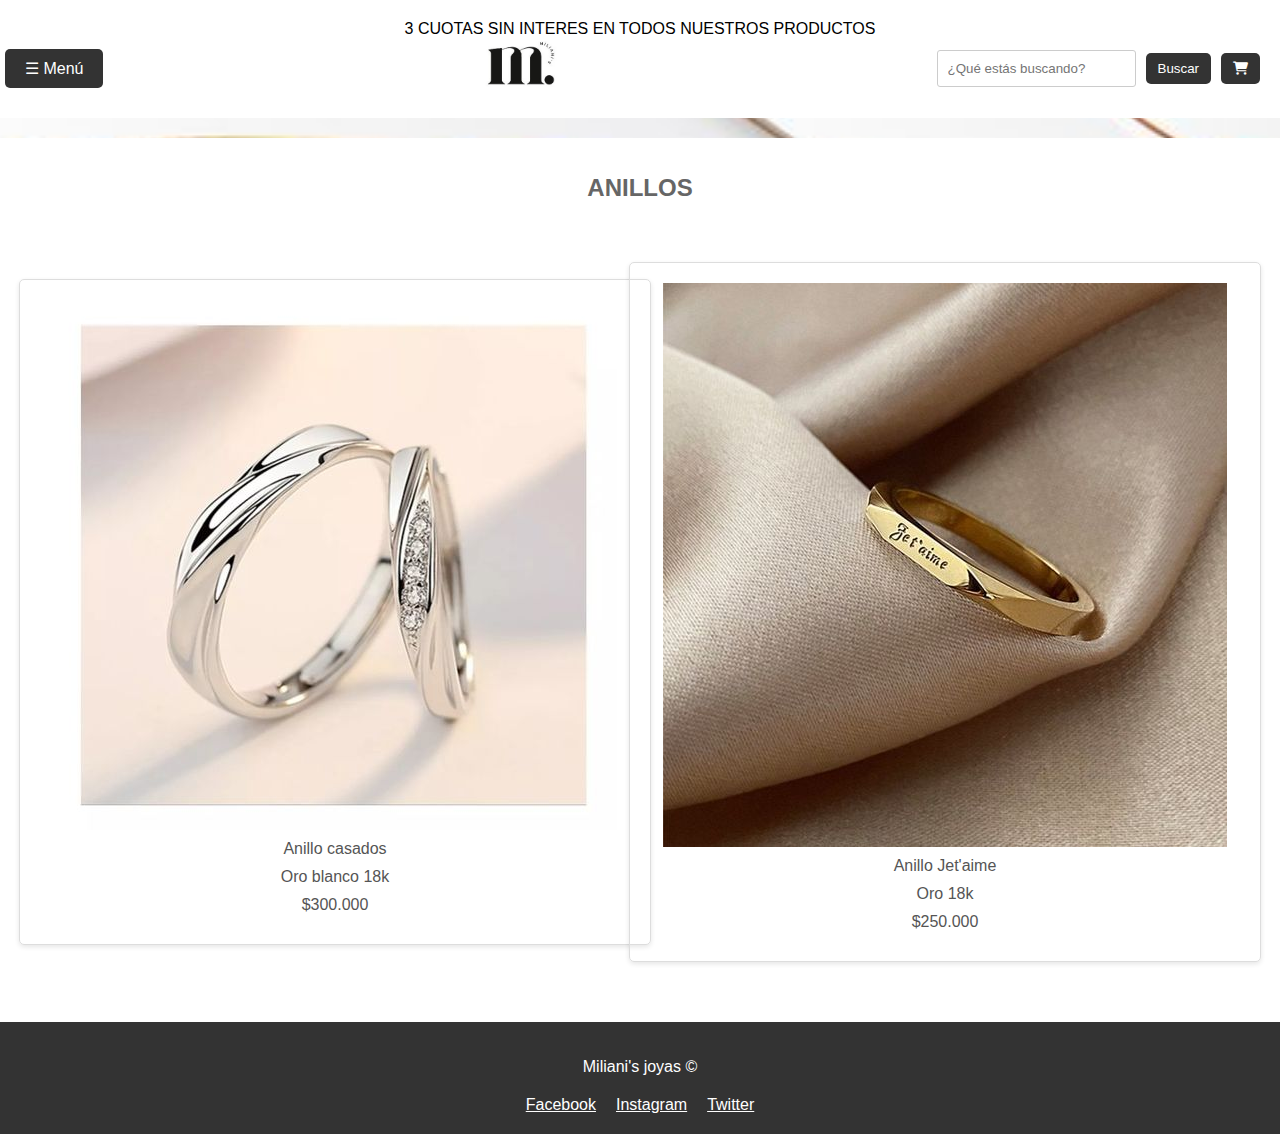
==== pages/anillos.html @ 8ff56657 "primera actualizacion" ====
<!DOCTYPE html>
<html lang="en">
<head>
    <meta charset="UTF-8">
    <meta name="viewport" content="width=device-width, initial-scale=1.0">
    <title>Miliani's</title>
    <link rel="stylesheet" href="../styles/style.css">
    <link rel="stylesheet" href="https://cdnjs.cloudflare.com/ajax/libs/font-awesome/6.0.0-beta3/css/all.min.css">
</head>
<body>
    <header>
        <p1>3 CUOTAS SIN INTERES EN TODOS NUESTROS PRODUCTOS</p1>
            <div class="container">
                <nav>
                    <div class="dropdown">
                        <button class="dropbtn">☰ Menú</button>
                        <div class="dropdown-content">
                            <a href="#">Inicio</a>
                            <div class="submenu-container">
                                <a href="#">Prendas</a>
                                <div class="submenu">
                                    <a href="#">Collares</a>
                                    <a href="#">Anillos</a>
                                    <a href="#">Aros</a>
                                </div>
                            </div>
                            <a href="#">Sobre nosotros</a>
                            <a href="#">Contacto</a>
                        </div>
                    </div>
                    <a href="index.html" class="logo-container">
                        <img src="../assets/logo_2.jpg".jpg" alt="Joyeria Logo">
                    </a>
                    <div class="search">
                        <input type="text" placeholder="¿Qué estás buscando?">
                        <button>Buscar</button>
                        <button>
                            <i class="fas fa-shopping-cart"></i>
                        </button>
                    </div>
                </nav>
            </div>
    </header>

    <main class="main">
        <div class="container">
            <h1 class="title">ANILLOS</h1>
            <div class="content">
                <div class="box">
                    <a href="index.html" class="anillo_1">
                        <img src="../assets/Anillos/anillo_1.jpg".jpg" alt="Anillo 1">
                    </a>
                    <p>Anillo casados</p>
                    <p>Oro blanco 18k</p>
                    <p>$300.000</p>
                </div>
                <div class="box">
                    <a href="index.html" class="anillo_2">
                        <img src="../assets/Anillos/anillo_2.jpg".jpg" alt="Anillo 2">
                    </a>
                    <p>Anillo Jet'aime</p>
                    <p>Oro 18k</p>
                    <p>$250.000</p>
                </div>
            </div>
        </div>
    </main>

   <footer class="footer">
    <div class="container">
        <p>Miliani's joyas &copy; </p>
        <div class="social">
            <a href="#">Facebook</a>
            <a href="#">Instagram</a>
            <a href="#">Twitter</a>
        </div>
    </div>
</footer>
</body>
</html>
---- styles/style.css ----
body {
    margin: 0;
    padding: 0;
    font-family: sans-serif;
    background-image: url('../assets/fondo.jpg');
    background-size: cover;
    background-repeat: no-repeat; 
    background-attachment: fixed;
    background-position: center; 
}

header {
    background-color: #fff;
    padding: 20px 0;
    text-align: center;
}

nav {
    display: flex;
    justify-content: space-between;
    align-items: center;
}


/*Logo*/


.logo {
    font-size: 30px;
    font-weight: bold;
    text-decoration: none;
    color: #333;
    position: static;
}

.logo:hover {
    color: #666;
    text-decoration: none;
}

.logo-container {
    display: flex;
    align-items: center;
    height: 60px; 
}

.logo-container img {
    max-height: 100%;
    max-width: 100%;
    object-fit: contain; 
}

/* Contenedor de búsqueda y carrito */
.search-cart-container {
    display: flex;
    align-items: center;
}

.search {
    display: flex;
    align-items: center;
    margin-right: 10px; /* Separación entre la búsqueda y el carrito */
}

.search input {
    padding: 8px;
    border: 1px solid #ddd;
    border-radius: 5px;
    margin-right: 10px;
}

.search button {
    background-color: #333;
    color: #fff;
    padding: 8px 12px;
    border: none;
    border-radius: 5px;
    cursor: pointer;
    flex-grow: 0;
    margin-right: 10px;
}

.cart-button {
    margin-left: 20px;
    background-color: transparent;
    border: none;
    cursor: pointer;
    font-size: 20px;
    
}

.cart-button i {
    color: #000;
}

.cart-button:hover i {
    color: #555;
}

/* Estilo para el menú desplegable */
.dropdown {
    position: relative;
    display: inline-block;
    margin: 5px;
}

.dropbtn {
    background-color: #333;
    color: white;
    padding: 10px 20px;
    font-size: 16px;
    border: none;
    cursor: pointer;
    border-radius: 5px;
}

.dropdown-content {
    display: none;
    position: absolute;
    left: 0;
    background-color: #f0f0f0;
    min-width: 160px;
    box-shadow: 0px 8px 16px 0px rgba(0,0,0,0.2);
    z-index: 1;
    border-radius: 5px;
}

.dropdown-content a {
    color: black;
    padding: 12px 16px;
    text-decoration: none;
    display: block;
}

.dropdown-content a:hover {
    background-color: #ddd;
}

.dropdown:hover .dropdown-content {
    display: block;
}

.submenu-container {
    position: relative;
}

.submenu {
    display: none;
    position: absolute;
    left: 160px;
    top: 0;
    background-color: #f0f0f0;
    min-width: 160px;
    box-shadow: 0px 8px 16px 0px rgba(0,0,0,0.2);
    z-index: 1;
    border-radius: 5px;
}

.submenu a {
    padding: 12px 16px;
}

.submenu-container:hover .submenu {
    display: block;
}

.main {
    background-color: #ffffff;
    padding: 20px;
    margin-top: 20px;
}

.title {
    font-size: 24px;
    color: #666;
    margin-bottom: 40px;
    text-align: center;
}

.content {
    display: grid;
    grid-template-columns: repeat(2, 1fr);
    gap: 20px;
    justify-items: center;
    align-items: center;
    padding: 20px;
  }
  
  /* Estilos para las cajas */
  .box {
    width: 100%;
    padding: 20px;
    border: 1px solid #ddd;
    border-radius: 5px;
    box-shadow: 0 2px 5px rgba(0, 0, 0, 0.1);
    text-align: center; /* Centrar los textos en la caja */
  }
  
  /* Estilos para las imágenes dentro de las cajas */
  .box img {
    display: block;
    margin: 0 auto;
    max-width: 100%;
    height: auto;
  }
  
  /* Estilos para los párrafos */
  .box p {
    font-size: 16px;
    color: #555555;
    margin: 10px 0; /* Añadir margen entre párrafos */
  }
  
  /* Estilo específico para los títulos */
  .box p.titulo {
    font-weight: bold; /* Hacer el título en negrita */
    font-size: 18px; /* Un poco más grande */
    color: #000000; /* Texto negro para destacar */
  }
  
/* Media query para pantallas más pequeñas */
@media (max-width: 768px) {
    .content {
        grid-template-columns: 1fr; 
        gap: 10px;
    }

    .box {
        padding: 15px;
    }

    .box p {
        font-size: 14px; 
    }
}


/*Testimonios */

.testimonials {
    text-align: center;
    padding: 50px 20px;
}

.testimonials h2 {
    font-size: 24px;
    color: #666;
    margin-bottom: 40px;
}

.testimonial-container {
    display: flex;
    justify-content: center;
    gap: 20px;
    flex-wrap: wrap;
}

.testimonial {
    background-color: white;
    border-radius: 10px;
    padding: 20px;
    width: 300px;
    box-shadow: 0 4px 8px rgba(0, 0, 0, 0.1);
    transition: transform 0.3s ease-in-out;
}

.testimonial:hover {
    transform: translateY(-10px);
}

.testimonial img {
    border-radius: 50%;
    width: 100px;
    height: 100px;
    object-fit: cover;
    margin-bottom: 20px;
}

.testimonial h3 {
    font-size: 18px;
    margin-bottom: 10px;
    color: #333;
}

.testimonial p {
    font-size: 14px;
    color: #666;
}

/*Contacto*/

.form-group {
    margin-bottom: 20px;
}

label {
    display: block;
    margin-bottom: 5px;
    color: #555;
}

input[type="text"],
input[type="email"],
textarea {
    width: 100%;
    padding: 10px;
    border: 1px solid #ccc;
    border-radius: 3px;
    box-sizing: border-box;
}

textarea {
    height: 100px;
}

button[type="submit"] {
    background-color: #333; 
    color: #fff;
    padding: 10px 20px;
    border: none;
    border-radius: 3px;
    cursor: pointer;
}

button[type="submit"]:hover {
    background-color: #666; 
}

/*About_us*/

.about-section {
    background-color: #fff;
    border-radius: 10px;
    box-shadow: 0 2px 5px rgba(0, 0, 0, 0.1);
    display: flex;
    align-items: center;
    margin-bottom: 20px;
    padding: 20px;
}

.about-content {
    flex: 1;
    padding: 20px;
}

.about-content h2 {
    margin-bottom: 10px;
}

.about-content p {
    line-height: 1.6;
}

.about-image {
    flex: 1;
    padding: 20px;
    text-align: center;
}

.about-image img {
    max-width: 100%;
    height: auto;
    border-radius: 10px;
}

/*footer*/

.footer {
    background-color: #333;
    color: #fff;
    padding: 20px 0;
    text-align: center;
    margin-top: 20px;
}

.social {
    display: flex;
    justify-content: center;
    margin-top: 20px;
}

.social a {
    color: #fff;
    margin: 0 10px;
}

.social a:hover {
    color: #666;
    text-decoration: none;
}
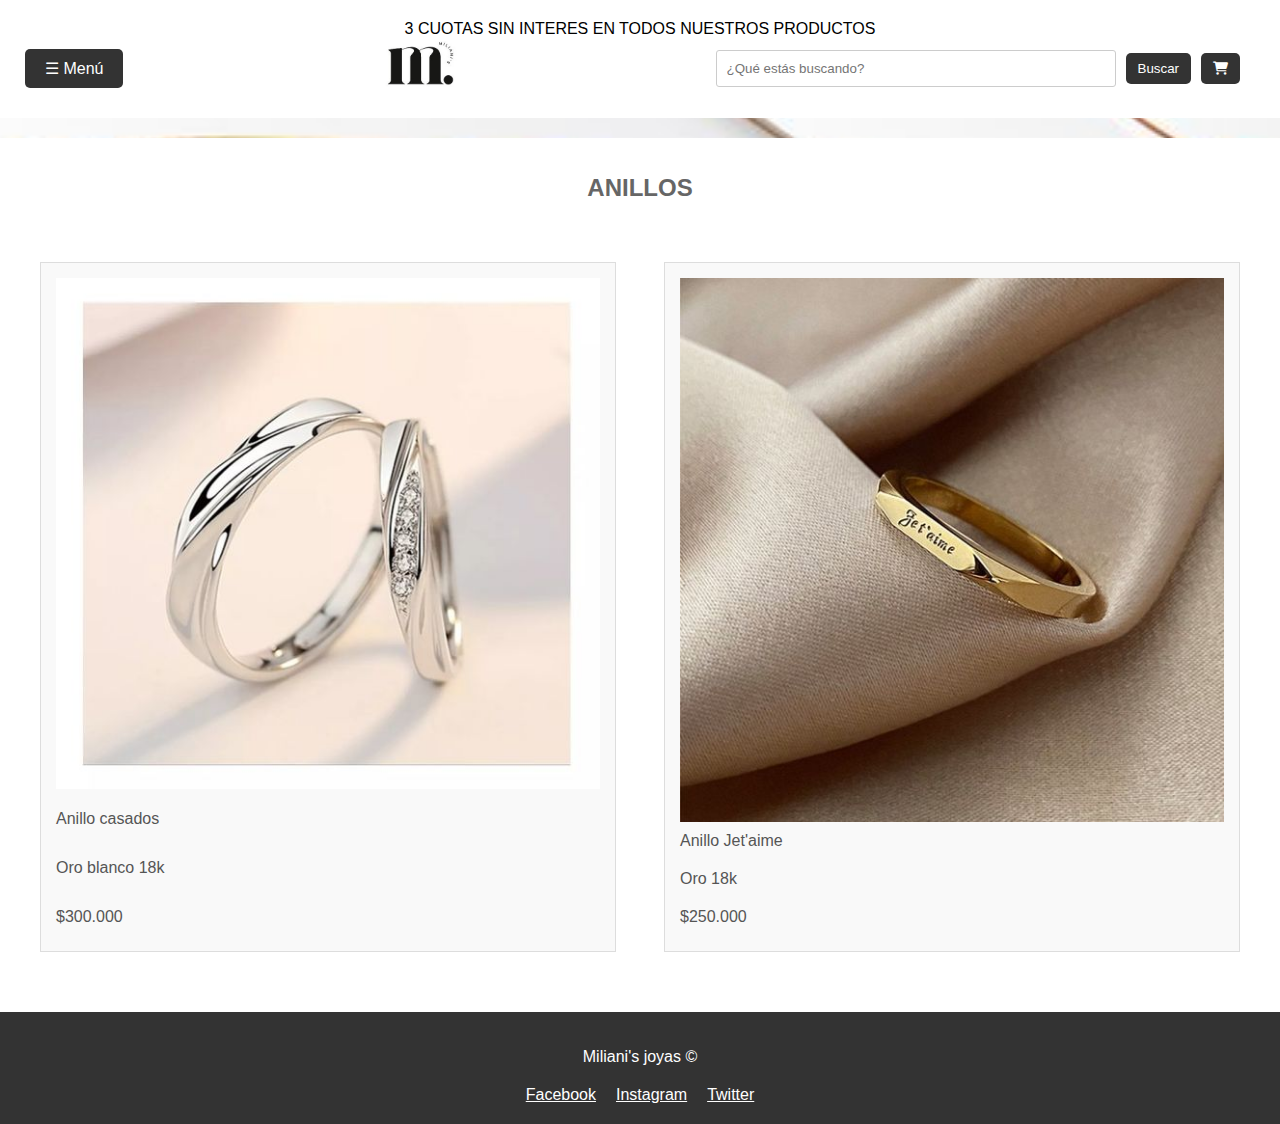
==== commit 98c0216d: "Ajuste de .box y titulos de paginas" ====
--- a/pages/anillos.html
+++ b/pages/anillos.html
@@ -3,7 +3,7 @@
 <head>
     <meta charset="UTF-8">
     <meta name="viewport" content="width=device-width, initial-scale=1.0">
-    <title>Miliani's</title>
+    <title>Miliani's | Anillos</title>
     <link rel="stylesheet" href="../styles/style.css">
     <link rel="stylesheet" href="https://cdnjs.cloudflare.com/ajax/libs/font-awesome/6.0.0-beta3/css/all.min.css">
 </head>
--- a/styles/style.css
+++ b/styles/style.css
@@ -8,6 +8,7 @@
     background-attachment: fixed;
     background-position: center; 
 }
+/*Header y nav*/
 
 header {
     background-color: #fff;
@@ -19,6 +20,8 @@
     display: flex;
     justify-content: space-between;
     align-items: center;
+    flex-wrap: wrap;
+    padding: 0 20px;
 }
 
 
@@ -54,6 +57,7 @@
 .search-cart-container {
     display: flex;
     align-items: center;
+    flex-wrap: wrap;
 }
 
 .search {
@@ -67,6 +71,7 @@
     border: 1px solid #ddd;
     border-radius: 5px;
     margin-right: 10px;
+    width: 100%;
 }
 
 .search button {
@@ -186,54 +191,73 @@
     padding: 20px;
   }
   
-  /* Estilos para las cajas */
-  .box {
-    width: 100%;
-    padding: 20px;
-    border: 1px solid #ddd;
-    border-radius: 5px;
-    box-shadow: 0 2px 5px rgba(0, 0, 0, 0.1);
-    text-align: center; /* Centrar los textos en la caja */
-  }
-  
-  /* Estilos para las imágenes dentro de las cajas */
-  .box img {
+/* Estilos para las imágenes dentro de las cajas */
+.box img {
     display: block;
     margin: 0 auto;
-    max-width: 100%;
+    width: 100%; /* Forzar que todas las imágenes ocupen el 100% del ancho disponible */
     height: auto;
+    max-height: 550px;
+    object-fit: cover;
   }
   
   /* Estilos para los párrafos */
   .box p {
     font-size: 16px;
     color: #555555;
-    margin: 10px 0; /* Añadir margen entre párrafos */
+    margin: 10px 0;
   }
   
   /* Estilo específico para los títulos */
   .box p.titulo {
-    font-weight: bold; /* Hacer el título en negrita */
-    font-size: 18px; /* Un poco más grande */
-    color: #000000; /* Texto negro para destacar */
-  }
-  
-/* Media query para pantallas más pequeñas */
-@media (max-width: 768px) {
+    font-weight: bold;
+    font-size: 18px;
+    color: #000000;
+  }
+  
+  /* Estilos para la caja contenedora */
+  .content {
+    display: flex; 
+    justify-content: space-between; 
+    align-items: stretch; /* Asegura que todas las cajas se estiren para ser del mismo tamaño */
+    gap: 20px; 
+  }
+  
+  /* Estilos para las cajas individuales */
+  .box {
+    flex: 1; 
+    max-width: 48%; /* Limita el ancho máximo de las cajas */
+    box-sizing: border-box;
+    padding: 15px;
+    background-color: #f9f9f9; 
+    border: 1px solid #ddd;
+    display: flex;
+    flex-direction: column;
+    justify-content: space-between;
+  }
+  
+  /* Ajustar el alto mínimo de las cajas */
+  .box {
+    min-height: 200px; /* Ajusta esta altura para que las cajas sean iguales */
+  }
+  
+  /* Media query para pantallas más pequeñas */
+  @media (max-width: 768px) {
     .content {
-        grid-template-columns: 1fr; 
-        gap: 10px;
+      flex-direction: column; /* Apilar las cajas en pantallas pequeñas */
+      gap: 10px;
     }
-
+  
     .box {
-        padding: 15px;
+      max-width: 100%; /* Ancho completo en pantallas pequeñas */
+      padding: 15px;
     }
-
+  
     .box p {
-        font-size: 14px; 
+      font-size: 14px;
     }
-}
-
+  }
+  
 
 /*Testimonios */
 
@@ -288,8 +312,14 @@
 }
 
 /*Contacto*/
-
-.form-group {
+.contact-page {
+    display: flex;
+    justify-content: center;
+    align-items: center;
+}
+
+
+.mb-3 {
     margin-bottom: 20px;
 }
 
@@ -302,15 +332,17 @@
 input[type="text"],
 input[type="email"],
 textarea {
-    width: 100%;
+    width: 400px; /* Ancho reducido */
     padding: 10px;
     border: 1px solid #ccc;
     border-radius: 3px;
     box-sizing: border-box;
+    max-width: 100%; /* Para asegurarnos de que no se salga en pantallas más pequeñas */
 }
 
 textarea {
     height: 100px;
+    width: 400px; /* Ajustar el ancho también para el área de texto */
 }
 
 button[type="submit"] {
@@ -326,6 +358,7 @@
     background-color: #666; 
 }
 
+
 /*About_us*/
 
 .about-section {
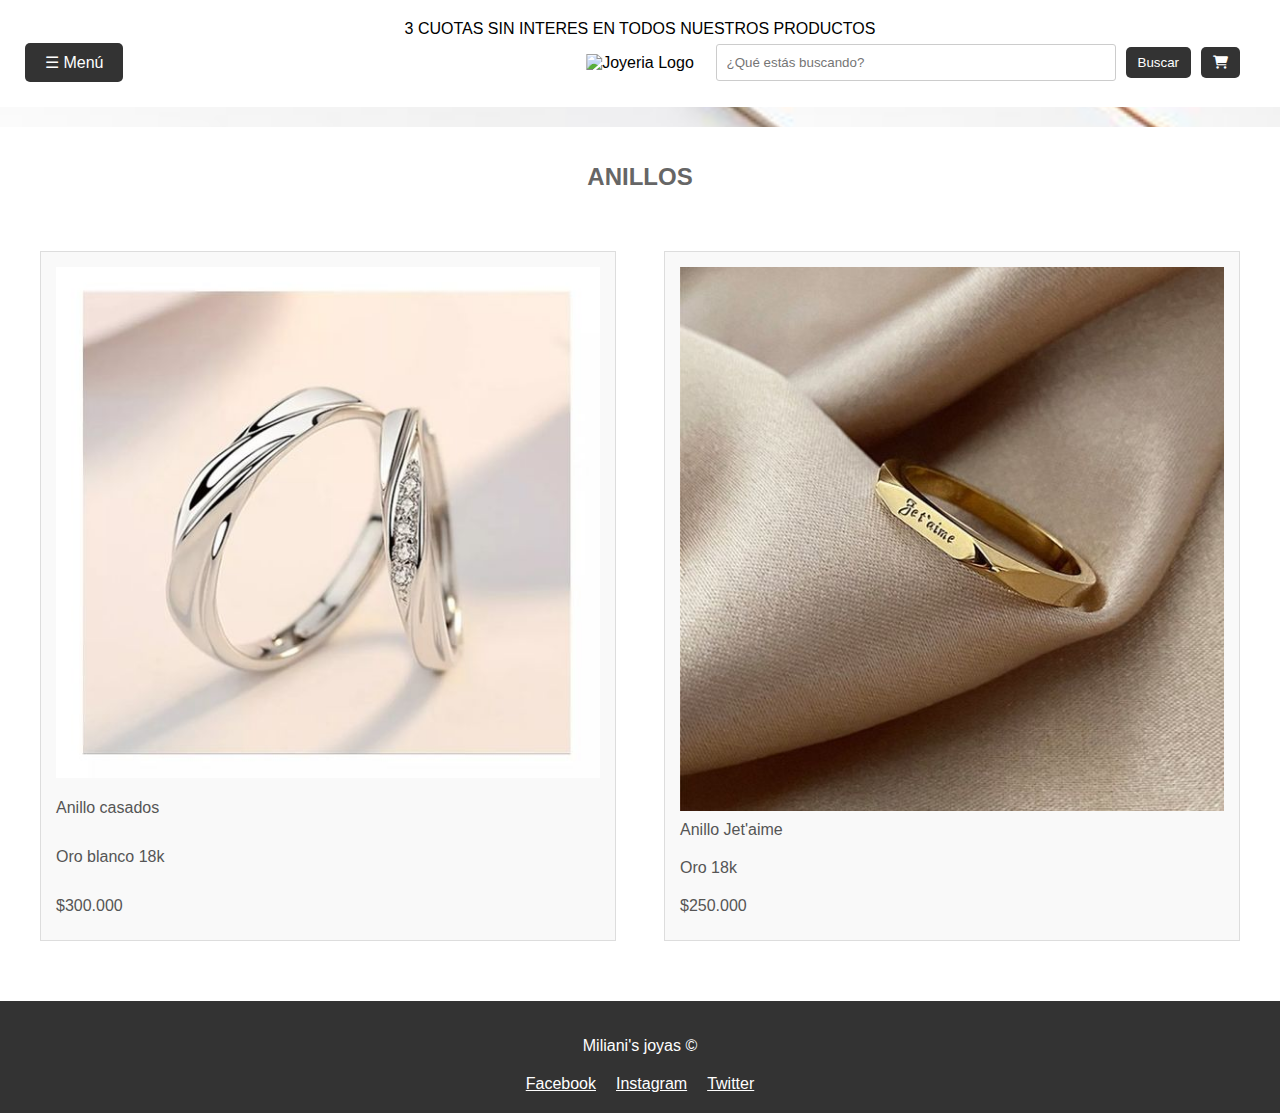
==== commit 47346497: "Ajuste de logo en las paginas" ====
--- a/pages/anillos.html
+++ b/pages/anillos.html
@@ -28,9 +28,11 @@
                             <a href="#">Contacto</a>
                         </div>
                     </div>
-                    <a href="index.html" class="logo-container">
-                        <img src="../assets/logo_2.jpg".jpg" alt="Joyeria Logo">
-                    </a>
+
+                    <div class="logo-container logo-container-centered">
+                        <img src="C:\Users\gusta\OneDrive\Documentos\Proyectos\Projects\Desarrollo_Web\HomeWork\Proyecto\assets\logo_2.jpg".jpg" alt="Joyeria Logo">
+                    </div>
+                    
                     <div class="search">
                         <input type="text" placeholder="¿Qué estás buscando?">
                         <button>Buscar</button>
--- a/styles/style.css
+++ b/styles/style.css
@@ -45,6 +45,13 @@
     display: flex;
     align-items: center;
     height: 60px; 
+}
+
+.logo-container-centered {
+    position: absolute;
+    bottom: 1;
+    left: 50%;
+    transform: translateX(-50%);
 }
 
 .logo-container img {
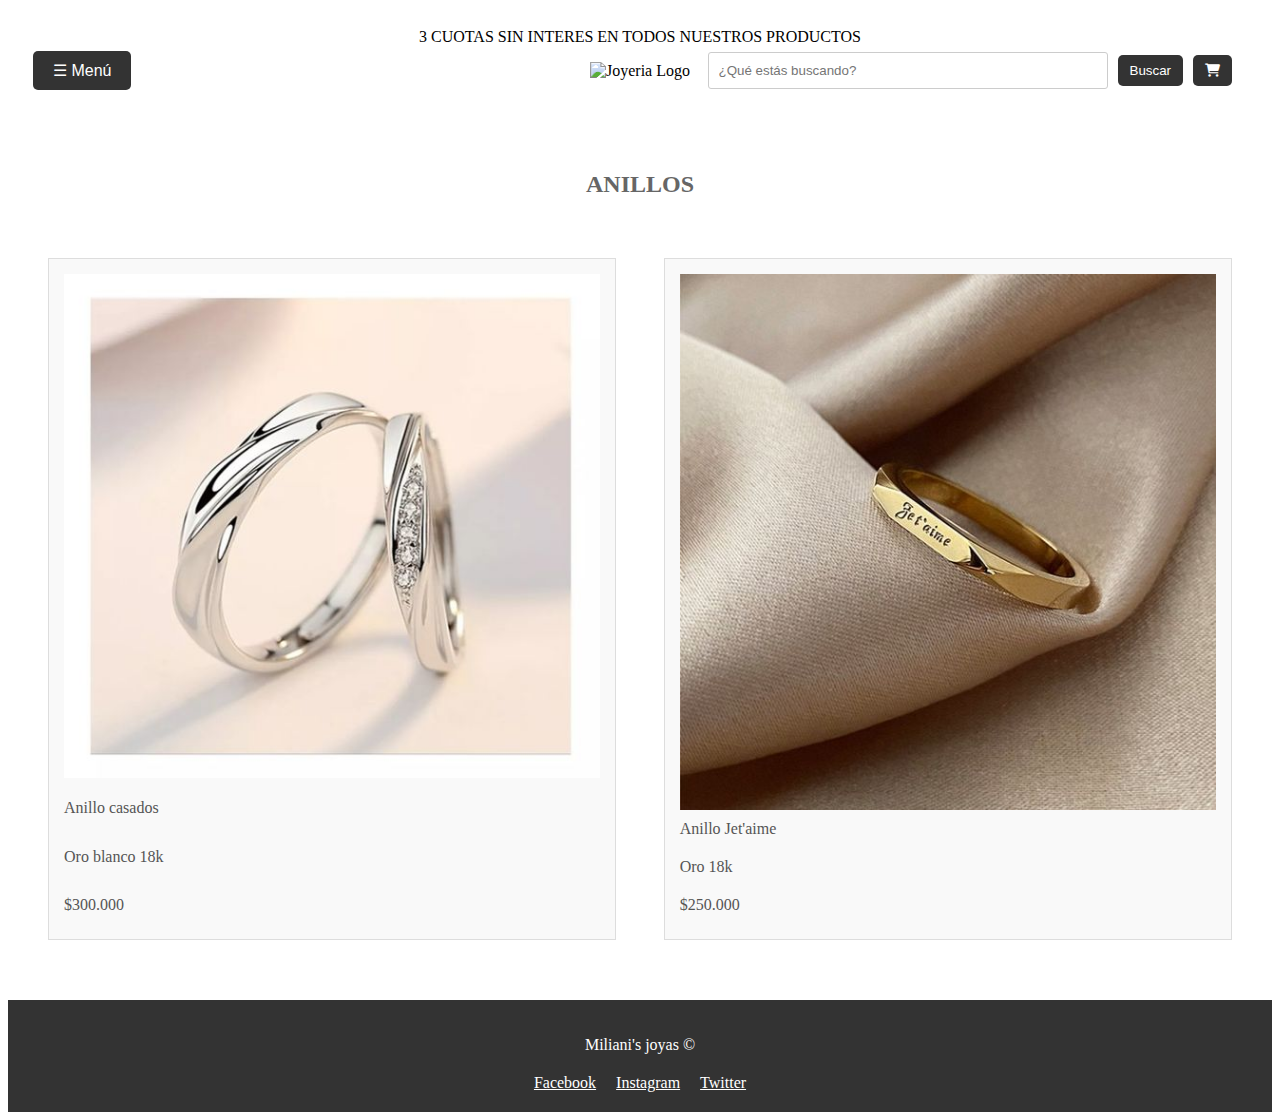
==== commit 95495c7d: "Funcionamiento de los botones del dropdown" ====
--- a/pages/anillos.html
+++ b/pages/anillos.html
@@ -15,17 +15,17 @@
                     <div class="dropdown">
                         <button class="dropbtn">☰ Menú</button>
                         <div class="dropdown-content">
-                            <a href="#">Inicio</a>
+                            <a href="../index.html">Inicio</a>
                             <div class="submenu-container">
                                 <a href="#">Prendas</a>
                                 <div class="submenu">
-                                    <a href="#">Collares</a>
-                                    <a href="#">Anillos</a>
-                                    <a href="#">Aros</a>
+                                    <a href="collares.html">Collares</a>
+                                    <a href="anillos.html">Anillos</a>
+                                    <a href="aros.html">Aros</a>
                                 </div>
                             </div>
-                            <a href="#">Sobre nosotros</a>
-                            <a href="#">Contacto</a>
+                            <a href="pages/sobre-nosotros.html">Sobre nosotros</a>
+                            <a href="pages/contacto.html">Contacto</a>
                         </div>
                     </div>
 
--- a/styles/style.css
+++ b/styles/style.css
@@ -1,431 +1,410 @@
-body {
-    margin: 0;
-    padding: 0;
-    font-family: sans-serif;
-    background-image: url('../assets/fondo.jpg');
-    background-size: cover;
-    background-repeat: no-repeat; 
-    background-attachment: fixed;
-    background-position: center; 
-}
+@charset "UTF-8";
 /*Header y nav*/
-
 header {
-    background-color: #fff;
-    padding: 20px 0;
-    text-align: center;
+  background-color: #fff;
+  padding: 20px 0;
+  text-align: center;
 }
 
 nav {
-    display: flex;
-    justify-content: space-between;
-    align-items: center;
-    flex-wrap: wrap;
-    padding: 0 20px;
-}
-
+  display: flex;
+  justify-content: space-between;
+  align-items: center;
+  flex-wrap: wrap;
+  padding: 0 20px;
+}
 
 /*Logo*/
-
-
 .logo {
-    font-size: 30px;
-    font-weight: bold;
-    text-decoration: none;
-    color: #333;
-    position: static;
+  font-size: 30px;
+  font-weight: bold;
+  text-decoration: none;
+  color: #333;
+  position: static;
 }
 
 .logo:hover {
-    color: #666;
-    text-decoration: none;
+  color: #666;
+  text-decoration: none;
 }
 
 .logo-container {
-    display: flex;
-    align-items: center;
-    height: 60px; 
+  display: flex;
+  align-items: center;
+  height: 60px;
 }
 
 .logo-container-centered {
-    position: absolute;
-    bottom: 1;
-    left: 50%;
-    transform: translateX(-50%);
+  position: absolute;
+  bottom: 1;
+  left: 50%;
+  transform: translateX(-50%);
 }
 
 .logo-container img {
-    max-height: 100%;
-    max-width: 100%;
-    object-fit: contain; 
+  max-height: 100%;
+  max-width: 100%;
+  object-fit: contain;
 }
 
 /* Contenedor de búsqueda y carrito */
 .search-cart-container {
-    display: flex;
-    align-items: center;
-    flex-wrap: wrap;
+  display: flex;
+  align-items: center;
+  flex-wrap: wrap;
 }
 
 .search {
-    display: flex;
-    align-items: center;
-    margin-right: 10px; /* Separación entre la búsqueda y el carrito */
+  display: flex;
+  align-items: center;
+  margin-right: 10px; /* Separación entre la búsqueda y el carrito */
 }
 
 .search input {
-    padding: 8px;
-    border: 1px solid #ddd;
-    border-radius: 5px;
-    margin-right: 10px;
-    width: 100%;
+  padding: 8px;
+  border: 1px solid #ddd;
+  border-radius: 5px;
+  margin-right: 10px;
+  width: 100%;
 }
 
 .search button {
-    background-color: #333;
-    color: #fff;
-    padding: 8px 12px;
-    border: none;
-    border-radius: 5px;
-    cursor: pointer;
-    flex-grow: 0;
-    margin-right: 10px;
+  background-color: #333;
+  color: #fff;
+  padding: 8px 12px;
+  border: none;
+  border-radius: 5px;
+  cursor: pointer;
+  flex-grow: 0;
+  margin-right: 10px;
 }
 
 .cart-button {
-    margin-left: 20px;
-    background-color: transparent;
-    border: none;
-    cursor: pointer;
-    font-size: 20px;
-    
+  margin-left: 20px;
+  background-color: transparent;
+  border: none;
+  cursor: pointer;
+  font-size: 20px;
 }
 
 .cart-button i {
-    color: #000;
+  color: #000;
 }
 
 .cart-button:hover i {
-    color: #555;
+  color: #666;
+}
+
+/*main*/
+.main {
+  background-color: #fff;
+  padding: 20px;
+  margin-top: 20px;
+}
+
+.title {
+  font-size: 24px;
+  color: #666;
+  margin-bottom: 40px;
+  text-align: center;
+}
+
+.content {
+  display: grid;
+  grid-template-columns: repeat(2, 1fr);
+  gap: 20px;
+  justify-items: center;
+  align-items: center;
+  padding: 20px;
+}
+
+/* Estilos para las imágenes dentro de las cajas */
+.box img {
+  display: block;
+  margin: 0 auto;
+  width: 100%; /* Forzar que todas las imágenes ocupen el 100% del ancho disponible */
+  height: auto;
+  max-height: 550px;
+  object-fit: cover;
+}
+
+/* Estilos para los párrafos */
+.box p {
+  font-size: 16px;
+  color: #555555;
+  margin: 10px 0;
+}
+
+/* Estilo específico para los títulos */
+.box p.titulo {
+  font-weight: bold;
+  font-size: 18px;
+  color: #000000;
+}
+
+/* Estilos para la caja contenedora */
+.content {
+  display: flex;
+  justify-content: space-between;
+  align-items: stretch; /* Asegura que todas las cajas se estiren para ser del mismo tamaño */
+  gap: 20px;
+}
+
+/* Estilos para las cajas individuales */
+.box {
+  flex: 1;
+  max-width: 48%; /* Limita el ancho máximo de las cajas */
+  box-sizing: border-box;
+  padding: 15px;
+  background-color: #f9f9f9;
+  border: 1px solid #ddd;
+  display: flex;
+  flex-direction: column;
+  justify-content: space-between;
+}
+
+/* Ajustar el alto mínimo de las cajas */
+.box {
+  min-height: 200px; /* Ajusta esta altura para que las cajas sean iguales */
+}
+
+/* Media query para pantallas más pequeñas */
+@media (max-width: 768px) {
+  .content {
+    flex-direction: column; /* Apilar las cajas en pantallas pequeñas */
+    gap: 10px;
+  }
+  .box {
+    max-width: 100%; /* Ancho completo en pantallas pequeñas */
+    padding: 15px;
+  }
+  .box p {
+    font-size: 14px;
+  }
+}
+/*footer*/
+.footer {
+  background-color: #333;
+  color: #fff;
+  padding: 20px 0;
+  text-align: center;
+  margin-top: 20px;
+}
+
+.social {
+  display: flex;
+  justify-content: center;
+  margin-top: 20px;
+}
+
+.social a {
+  color: #fff;
+  margin: 0 10px;
+}
+
+.social a:hover {
+  color: #666;
+  text-decoration: none;
 }
 
 /* Estilo para el menú desplegable */
 .dropdown {
-    position: relative;
-    display: inline-block;
-    margin: 5px;
+  position: relative;
+  display: inline-block;
+  margin: 5px;
 }
 
 .dropbtn {
-    background-color: #333;
-    color: white;
-    padding: 10px 20px;
-    font-size: 16px;
-    border: none;
-    cursor: pointer;
-    border-radius: 5px;
+  background-color: #333;
+  color: white;
+  padding: 10px 20px;
+  font-size: 16px;
+  border: none;
+  cursor: pointer;
+  border-radius: 5px;
 }
 
 .dropdown-content {
-    display: none;
-    position: absolute;
-    left: 0;
-    background-color: #f0f0f0;
-    min-width: 160px;
-    box-shadow: 0px 8px 16px 0px rgba(0,0,0,0.2);
-    z-index: 1;
-    border-radius: 5px;
+  display: none;
+  position: absolute;
+  left: 0;
+  background-color: #f0f0f0;
+  min-width: 160px;
+  box-shadow: 0px 8px 16px 0px rgba(0, 0, 0, 0.2);
+  z-index: 1;
+  border-radius: 5px;
 }
 
 .dropdown-content a {
-    color: black;
-    padding: 12px 16px;
-    text-decoration: none;
-    display: block;
+  color: black;
+  padding: 12px 16px;
+  text-decoration: none;
+  display: block;
 }
 
 .dropdown-content a:hover {
-    background-color: #ddd;
+  background-color: #ddd;
 }
 
 .dropdown:hover .dropdown-content {
-    display: block;
+  display: block;
 }
 
 .submenu-container {
-    position: relative;
+  position: relative;
 }
 
 .submenu {
-    display: none;
-    position: absolute;
-    left: 160px;
-    top: 0;
-    background-color: #f0f0f0;
-    min-width: 160px;
-    box-shadow: 0px 8px 16px 0px rgba(0,0,0,0.2);
-    z-index: 1;
-    border-radius: 5px;
+  display: none;
+  position: absolute;
+  left: 160px;
+  top: 0;
+  background-color: #f0f0f0;
+  min-width: 160px;
+  box-shadow: 0px 8px 16px 0px rgba(0, 0, 0, 0.2);
+  z-index: 1;
+  border-radius: 5px;
 }
 
 .submenu a {
-    padding: 12px 16px;
+  padding: 12px 16px;
 }
 
 .submenu-container:hover .submenu {
-    display: block;
-}
-
-.main {
-    background-color: #ffffff;
-    padding: 20px;
-    margin-top: 20px;
-}
-
-.title {
-    font-size: 24px;
-    color: #666;
-    margin-bottom: 40px;
-    text-align: center;
-}
-
-.content {
-    display: grid;
-    grid-template-columns: repeat(2, 1fr);
-    gap: 20px;
-    justify-items: center;
-    align-items: center;
-    padding: 20px;
-  }
-  
-/* Estilos para las imágenes dentro de las cajas */
-.box img {
-    display: block;
-    margin: 0 auto;
-    width: 100%; /* Forzar que todas las imágenes ocupen el 100% del ancho disponible */
-    height: auto;
-    max-height: 550px;
-    object-fit: cover;
-  }
-  
-  /* Estilos para los párrafos */
-  .box p {
-    font-size: 16px;
-    color: #555555;
-    margin: 10px 0;
-  }
-  
-  /* Estilo específico para los títulos */
-  .box p.titulo {
-    font-weight: bold;
-    font-size: 18px;
-    color: #000000;
-  }
-  
-  /* Estilos para la caja contenedora */
-  .content {
-    display: flex; 
-    justify-content: space-between; 
-    align-items: stretch; /* Asegura que todas las cajas se estiren para ser del mismo tamaño */
-    gap: 20px; 
-  }
-  
-  /* Estilos para las cajas individuales */
-  .box {
-    flex: 1; 
-    max-width: 48%; /* Limita el ancho máximo de las cajas */
-    box-sizing: border-box;
-    padding: 15px;
-    background-color: #f9f9f9; 
-    border: 1px solid #ddd;
-    display: flex;
-    flex-direction: column;
-    justify-content: space-between;
-  }
-  
-  /* Ajustar el alto mínimo de las cajas */
-  .box {
-    min-height: 200px; /* Ajusta esta altura para que las cajas sean iguales */
-  }
-  
-  /* Media query para pantallas más pequeñas */
-  @media (max-width: 768px) {
-    .content {
-      flex-direction: column; /* Apilar las cajas en pantallas pequeñas */
-      gap: 10px;
-    }
-  
-    .box {
-      max-width: 100%; /* Ancho completo en pantallas pequeñas */
-      padding: 15px;
-    }
-  
-    .box p {
-      font-size: 14px;
-    }
-  }
-  
+  display: block;
+}
 
 /*Testimonios */
-
 .testimonials {
-    text-align: center;
-    padding: 50px 20px;
+  text-align: center;
+  padding: 50px 20px;
 }
 
 .testimonials h2 {
-    font-size: 24px;
-    color: #666;
-    margin-bottom: 40px;
+  font-size: 24px;
+  color: #666;
+  margin-bottom: 40px;
 }
 
 .testimonial-container {
-    display: flex;
-    justify-content: center;
-    gap: 20px;
-    flex-wrap: wrap;
+  display: flex;
+  justify-content: center;
+  gap: 20px;
+  flex-wrap: wrap;
 }
 
 .testimonial {
-    background-color: white;
-    border-radius: 10px;
-    padding: 20px;
-    width: 300px;
-    box-shadow: 0 4px 8px rgba(0, 0, 0, 0.1);
-    transition: transform 0.3s ease-in-out;
+  background-color: white;
+  border-radius: 10px;
+  padding: 20px;
+  width: 300px;
+  box-shadow: 0 4px 8px rgba(0, 0, 0, 0.1);
+  transition: transform 0.3s ease-in-out;
 }
 
 .testimonial:hover {
-    transform: translateY(-10px);
+  transform: translateY(-10px);
 }
 
 .testimonial img {
-    border-radius: 50%;
-    width: 100px;
-    height: 100px;
-    object-fit: cover;
-    margin-bottom: 20px;
+  border-radius: 50%;
+  width: 100px;
+  height: 100px;
+  object-fit: cover;
+  margin-bottom: 20px;
 }
 
 .testimonial h3 {
-    font-size: 18px;
-    margin-bottom: 10px;
-    color: #333;
+  font-size: 18px;
+  margin-bottom: 10px;
+  color: #333;
 }
 
 .testimonial p {
-    font-size: 14px;
-    color: #666;
+  font-size: 14px;
+  color: #666;
 }
 
 /*Contacto*/
 .contact-page {
-    display: flex;
-    justify-content: center;
-    align-items: center;
-}
-
+  display: flex;
+  justify-content: center;
+  align-items: center;
+}
 
 .mb-3 {
-    margin-bottom: 20px;
+  margin-bottom: 20px;
 }
 
 label {
-    display: block;
-    margin-bottom: 5px;
-    color: #555;
-}
-
-input[type="text"],
-input[type="email"],
+  display: block;
+  margin-bottom: 5px;
+  color: #555;
+}
+
+input[type=text],
+input[type=email],
 textarea {
-    width: 400px; /* Ancho reducido */
-    padding: 10px;
-    border: 1px solid #ccc;
-    border-radius: 3px;
-    box-sizing: border-box;
-    max-width: 100%; /* Para asegurarnos de que no se salga en pantallas más pequeñas */
+  width: 400px; /* Ancho reducido */
+  padding: 10px;
+  border: 1px solid #ccc;
+  border-radius: 3px;
+  box-sizing: border-box;
+  max-width: 100%; /* Para asegurarnos de que no se salga en pantallas más pequeñas */
 }
 
 textarea {
-    height: 100px;
-    width: 400px; /* Ajustar el ancho también para el área de texto */
-}
-
-button[type="submit"] {
-    background-color: #333; 
-    color: #fff;
-    padding: 10px 20px;
-    border: none;
-    border-radius: 3px;
-    cursor: pointer;
-}
-
-button[type="submit"]:hover {
-    background-color: #666; 
-}
-
+  height: 100px;
+  width: 400px; /* Ajustar el ancho también para el área de texto */
+}
+
+button[type=submit] {
+  background-color: #333;
+  color: #fff;
+  padding: 10px 20px;
+  border: none;
+  border-radius: 3px;
+  cursor: pointer;
+}
+
+button[type=submit]:hover {
+  background-color: #666;
+}
 
 /*About_us*/
-
 .about-section {
-    background-color: #fff;
-    border-radius: 10px;
-    box-shadow: 0 2px 5px rgba(0, 0, 0, 0.1);
-    display: flex;
-    align-items: center;
-    margin-bottom: 20px;
-    padding: 20px;
+  background-color: #fff;
+  border-radius: 10px;
+  box-shadow: 0 2px 5px rgba(0, 0, 0, 0.1);
+  display: flex;
+  align-items: center;
+  margin-bottom: 20px;
+  padding: 20px;
 }
 
 .about-content {
-    flex: 1;
-    padding: 20px;
+  flex: 1;
+  padding: 20px;
 }
 
 .about-content h2 {
-    margin-bottom: 10px;
+  margin-bottom: 10px;
 }
 
 .about-content p {
-    line-height: 1.6;
+  line-height: 1.6;
 }
 
 .about-image {
-    flex: 1;
-    padding: 20px;
-    text-align: center;
+  flex: 1;
+  padding: 20px;
+  text-align: center;
 }
 
 .about-image img {
-    max-width: 100%;
-    height: auto;
-    border-radius: 10px;
-}
-
-/*footer*/
-
-.footer {
-    background-color: #333;
-    color: #fff;
-    padding: 20px 0;
-    text-align: center;
-    margin-top: 20px;
-}
-
-.social {
-    display: flex;
-    justify-content: center;
-    margin-top: 20px;
-}
-
-.social a {
-    color: #fff;
-    margin: 0 10px;
-}
-
-.social a:hover {
-    color: #666;
-    text-decoration: none;
-}
-
+  max-width: 100%;
+  height: auto;
+  border-radius: 10px;
+}
+
+/*# sourceMappingURL=style.css.map */
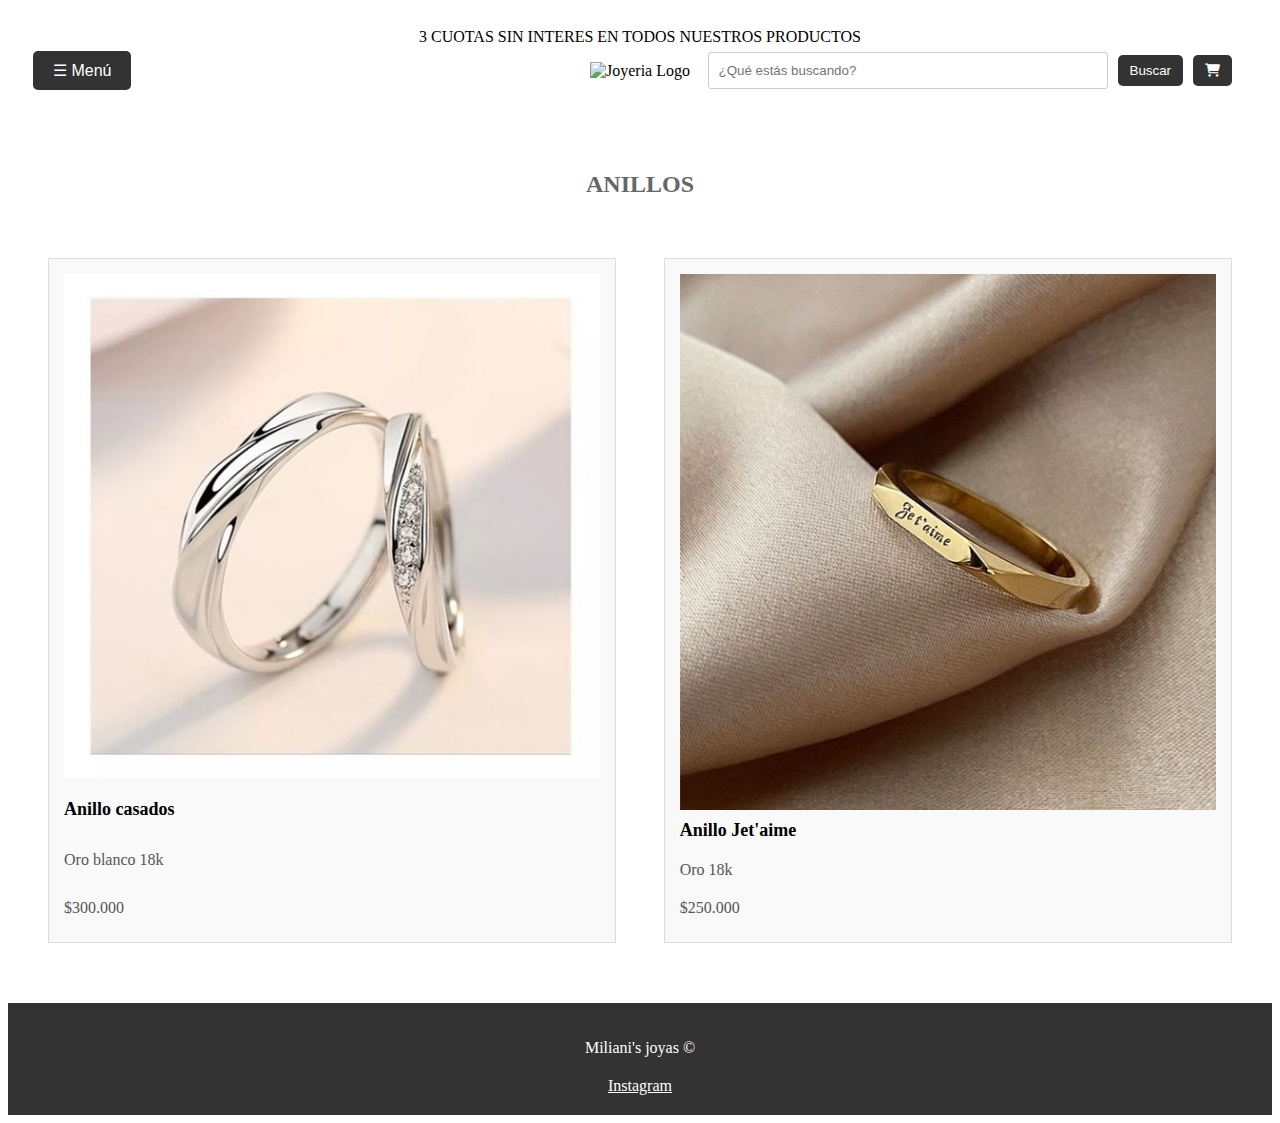
==== commit 59b3dcd1: "Incorporacion de SEO, link a redes y improv de pages" ====
--- a/pages/anillos.html
+++ b/pages/anillos.html
@@ -4,6 +4,12 @@
     <meta charset="UTF-8">
     <meta name="viewport" content="width=device-width, initial-scale=1.0">
     <title>Miliani's | Anillos</title>
+
+     <!--SEO -->
+     <meta name="description" content="Descubre nuestra colección de anillos de plata y oro. Diseños exclusivos para cada ocasión.">
+     <meta name="keywords" content="anillos, joyería, plata, oro, accesorios">   
+     <meta name="author" content="Miliani's Joyas">
+    <!-- Styles -->
     <link rel="stylesheet" href="../styles/style.css">
     <link rel="stylesheet" href="https://cdnjs.cloudflare.com/ajax/libs/font-awesome/6.0.0-beta3/css/all.min.css">
 </head>
@@ -24,8 +30,8 @@
                                     <a href="aros.html">Aros</a>
                                 </div>
                             </div>
-                            <a href="pages/sobre-nosotros.html">Sobre nosotros</a>
-                            <a href="pages/contacto.html">Contacto</a>
+                            <a href="sobre-nosotros.html">Sobre nosotros</a>
+                            <a href="contacto.html">Contacto</a>
                         </div>
                     </div>
 
@@ -50,17 +56,17 @@
             <div class="content">
                 <div class="box">
                     <a href="index.html" class="anillo_1">
-                        <img src="../assets/Anillos/anillo_1.jpg".jpg" alt="Anillo 1">
+                        <img src="../assets/Anillos/anillo_1.jpg".jpg" alt="Anillo casados 18k blanco" loading="lazy">
                     </a>
-                    <p>Anillo casados</p>
+                    <p class="titulo">Anillo casados</p>
                     <p>Oro blanco 18k</p>
                     <p>$300.000</p>
                 </div>
                 <div class="box">
                     <a href="index.html" class="anillo_2">
-                        <img src="../assets/Anillos/anillo_2.jpg".jpg" alt="Anillo 2">
+                        <img src="../assets/Anillos/anillo_2.jpg".jpg" alt="Anillo frances oro 18k" loading="lazy">
                     </a>
-                    <p>Anillo Jet'aime</p>
+                    <p class="titulo">Anillo Jet'aime</p>
                     <p>Oro 18k</p>
                     <p>$250.000</p>
                 </div>
@@ -71,10 +77,8 @@
    <footer class="footer">
     <div class="container">
         <p>Miliani's joyas &copy; </p>
-        <div class="social">
-            <a href="#">Facebook</a>
-            <a href="#">Instagram</a>
-            <a href="#">Twitter</a>
+        <div class="social"> 
+            <a href="https://www.instagram.com/milianisjoyas/?hl=es">Instagram</a> 
         </div>
     </div>
 </footer>
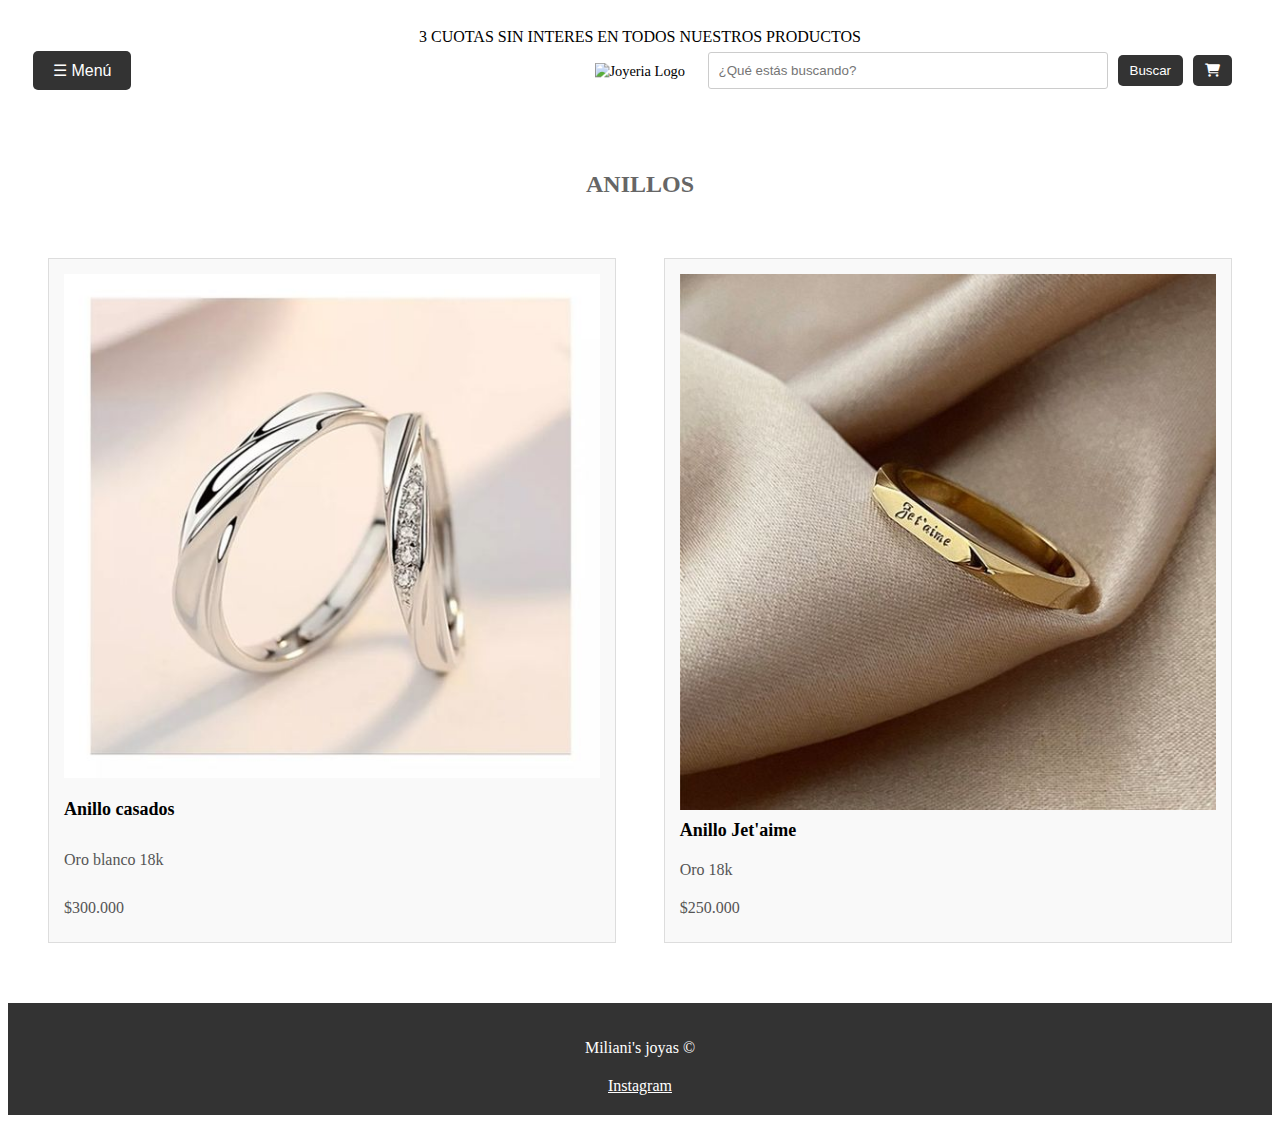
==== commit 33c70b86: "Incorporación de animaciones" ====
--- a/pages/anillos.html
+++ b/pages/anillos.html
@@ -82,5 +82,6 @@
         </div>
     </div>
 </footer>
+<script src="../scripts/main.js"></script>
 </body>
 </html>
--- a/styles/style.css
+++ b/styles/style.css
@@ -13,6 +13,21 @@
   flex-wrap: wrap;
   padding: 0 20px;
 }
+
+/* Animación del contenido al cargar la página */
+.main, .testimonials, .footer {
+  opacity: 0;
+  transform: translateY(20px); /* Empieza un poco desplazado hacia abajo */
+  transition: opacity 0.8s ease, transform 0.8s ease;
+}
+
+body.loaded .main,
+body.loaded .testimonials,
+body.loaded .footer {
+  opacity: 1;
+  transform: translateY(0); /* Vuelve a su posición normal */
+}
+
 
 /*Logo*/
 .logo {
@@ -45,6 +60,14 @@
   max-height: 100%;
   max-width: 100%;
   object-fit: contain;
+  transform: scale(0.9); /* Lo hacemos un poco más pequeño */
+  opacity: 1;
+  transition: transform 0.5s ease, opacity 0.5s ease;
+}
+
+.logo-container img.loaded {
+  transform: scale(1); /* Se agranda al tamaño original */
+  opacity: 1; /* Se vuelve visible */
 }
 
 /* Contenedor de búsqueda y carrito */
@@ -79,6 +102,16 @@
   margin-right: 10px;
 }
 
+/*Animacion de los botenes "buscar" y "carrito"*/
+.search button {
+  transition: background-color 0.3s ease, transform 0.3s ease;
+}
+
+.search button:hover {
+  background-color: #ddd; /* Cambia de color en hover */
+  transform: scale(1.05); /* Aumenta ligeramente su tamaño */
+}
+
 .cart-button {
   margin-left: 20px;
   background-color: transparent;
@@ -126,6 +159,7 @@
   height: auto;
   max-height: 550px;
   object-fit: cover;
+  transition: transform 0.3s ease, box-shadow 0.3s ease;
 }
 
 /* Estilos para los párrafos */
@@ -140,6 +174,11 @@
   font-weight: bold;
   font-size: 18px;
   color: #000000;
+}
+
+.box img:hover {
+  transform: scale(1.05); /* Le damos un zoom sutil */
+  box-shadow: 0 8px 16px rgba(0, 0, 0, 0.3); /* Sombra más fuerte en hover */
 }
 
 /* Estilos para la caja contenedora */
@@ -215,6 +254,7 @@
 }
 
 .dropbtn {
+  transition: background-color 0.3s ease; /* Transición para hover */
   background-color: #333;
   color: white;
   padding: 10px 20px;
@@ -222,6 +262,7 @@
   border: none;
   cursor: pointer;
   border-radius: 5px;
+  
 }
 
 .dropdown-content {
@@ -240,6 +281,8 @@
   padding: 12px 16px;
   text-decoration: none;
   display: block;
+  transform: translateY(-10px); /* Lo movemos hacia arriba un poco antes de desplegar */
+  transition: opacity 0.4s ease, transform 0.4s ease;
 }
 
 .dropdown-content a:hover {
@@ -248,6 +291,8 @@
 
 .dropdown:hover .dropdown-content {
   display: block;
+  opacity: 1;
+  transform: translateY(0); /* Regresa a su posición normal */
 }
 
 .submenu-container {
@@ -302,6 +347,18 @@
   transition: transform 0.3s ease-in-out;
 }
 
+/* Animación de fade-in */
+.testimonial {
+  opacity: 0;
+  transform: translateY(20px); /* Empieza un poco desplazado hacia abajo */
+  transition: opacity 0.6s ease, transform 0.6s ease;
+}
+
+.testimonial.show {
+  opacity: 1;
+  transform: translateY(0); /* Vuelve a su posición original */
+}
+
 .testimonial:hover {
   transform: translateY(-10px);
 }
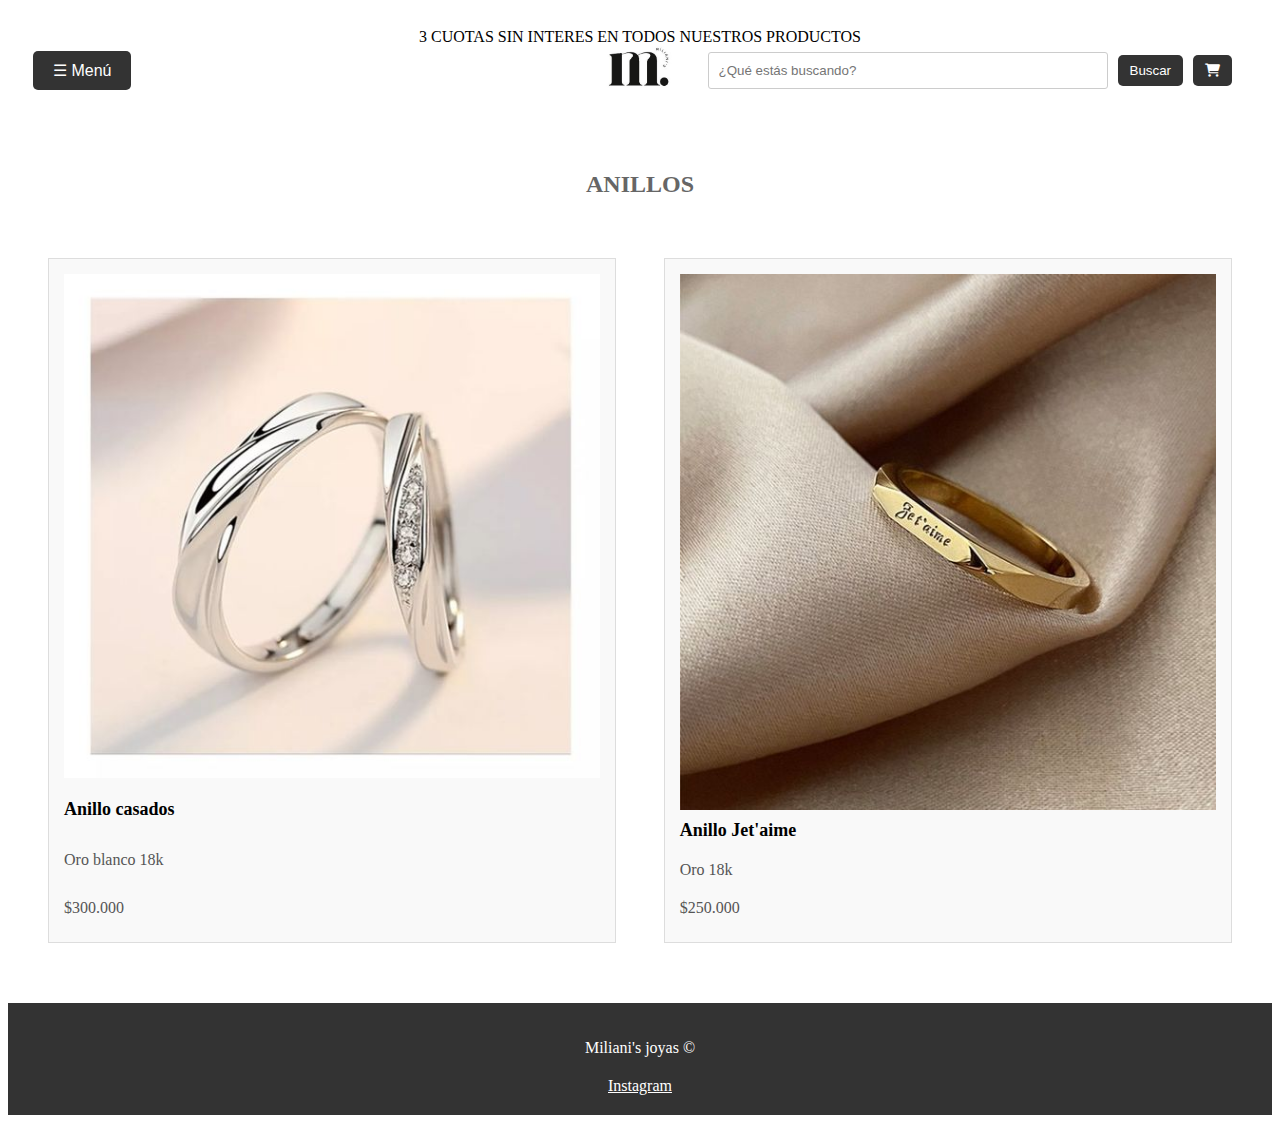
==== commit 3284bc8e: "Img logo pages" ====
--- a/pages/anillos.html
+++ b/pages/anillos.html
@@ -36,7 +36,7 @@
                     </div>
 
                     <div class="logo-container logo-container-centered">
-                        <img src="C:\Users\gusta\OneDrive\Documentos\Proyectos\Projects\Desarrollo_Web\HomeWork\Proyecto\assets\logo_2.jpg".jpg" alt="Joyeria Logo">
+                        <img src="../assets/logo_2.jpg".jpg" alt="Joyeria Logo">
                     </div>
                     
                     <div class="search">
